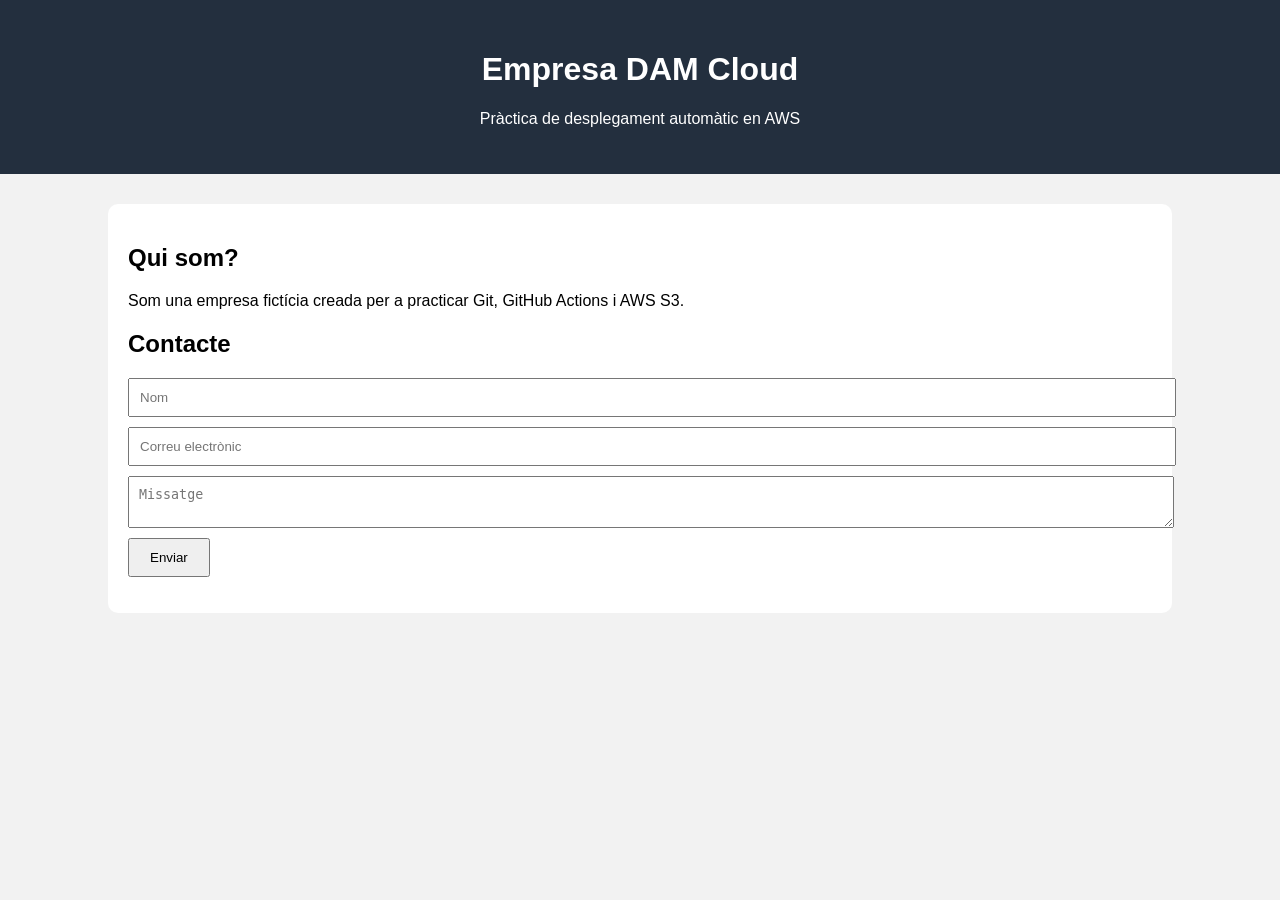
==== index.html @ 0080b575 "Versió inicial de la web" ====
<!DOCTYPE html>
<html lang="ca">
<head>
 <meta charset="UTF-8">
 <title>Empresa DAM</title>
 <link rel="stylesheet" href="css/style.css">
</head>
<body>
 <header>
 <h1>Empresa DAM Cloud</h1>
 <p>Pràctica de desplegament automàtic en AWS</p>
 </header>
 <main>
 <section>
 <h2>Qui som?</h2>
 <p>Som una empresa fictícia creada per a practicar Git, GitHub
Actions i AWS S3.</p>
 </section>
 <section>
 <h2>Contacte</h2>
 <form>
 <input type="text" placeholder="Nom">
 <input type="email" placeholder="Correu electrònic">
 <textarea placeholder="Missatge"></textarea>
 <button type="button"
onclick="mostrarMissatge()">Enviar</button>
 </form>
 <p id="resposta"></p>
 </section>
 </main>
 <script src="js/script.js"></script>
</body>
</html>
---- css/style.css ----
body {
 font-family: Arial, sans-serif;
 margin: 0;
 background-color: #f2f2f2;
}
header {
 background-color: #232f3e;
 color: white;
 text-align: center;
 padding: 30px;
}
main {
 width: 80%;
 margin: 30px auto;
 background-color: white;
 padding: 20px;
 border-radius: 10px;
}
input, textarea {
 display: block;
 width: 100%;
 margin-bottom: 10px;
 padding: 10px;
}
button {
 padding: 10px 20px;
 cursor: pointer;
}
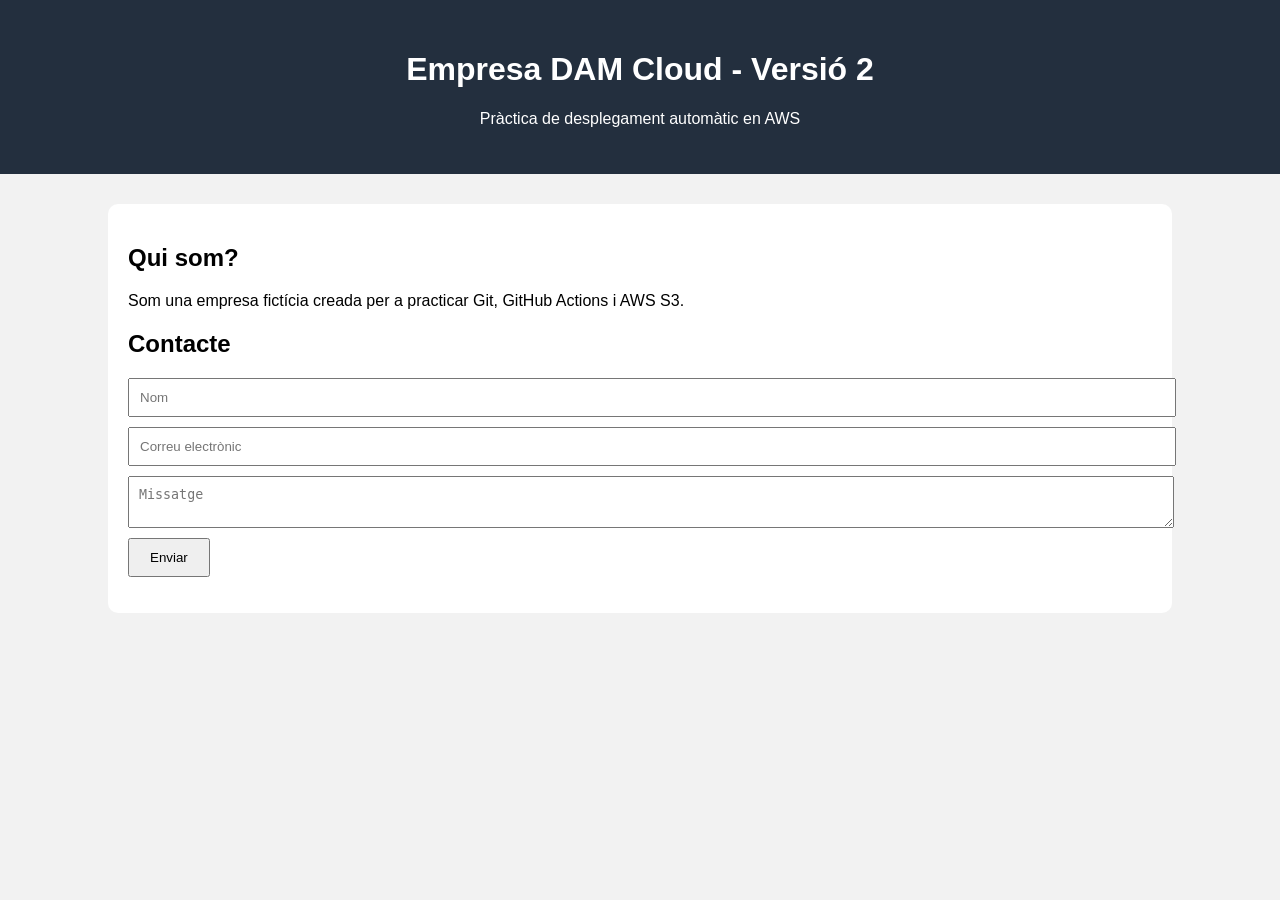
==== commit cfb56ba4: "Actualitzat títol de la pàgina" ====
--- a/index.html
+++ b/index.html
@@ -7,7 +7,7 @@
 </head>
 <body>
  <header>
- <h1>Empresa DAM Cloud</h1>
+ <h1>Empresa DAM Cloud - Versió 2</h1>
  <p>Pràctica de desplegament automàtic en AWS</p>
  </header>
  <main>
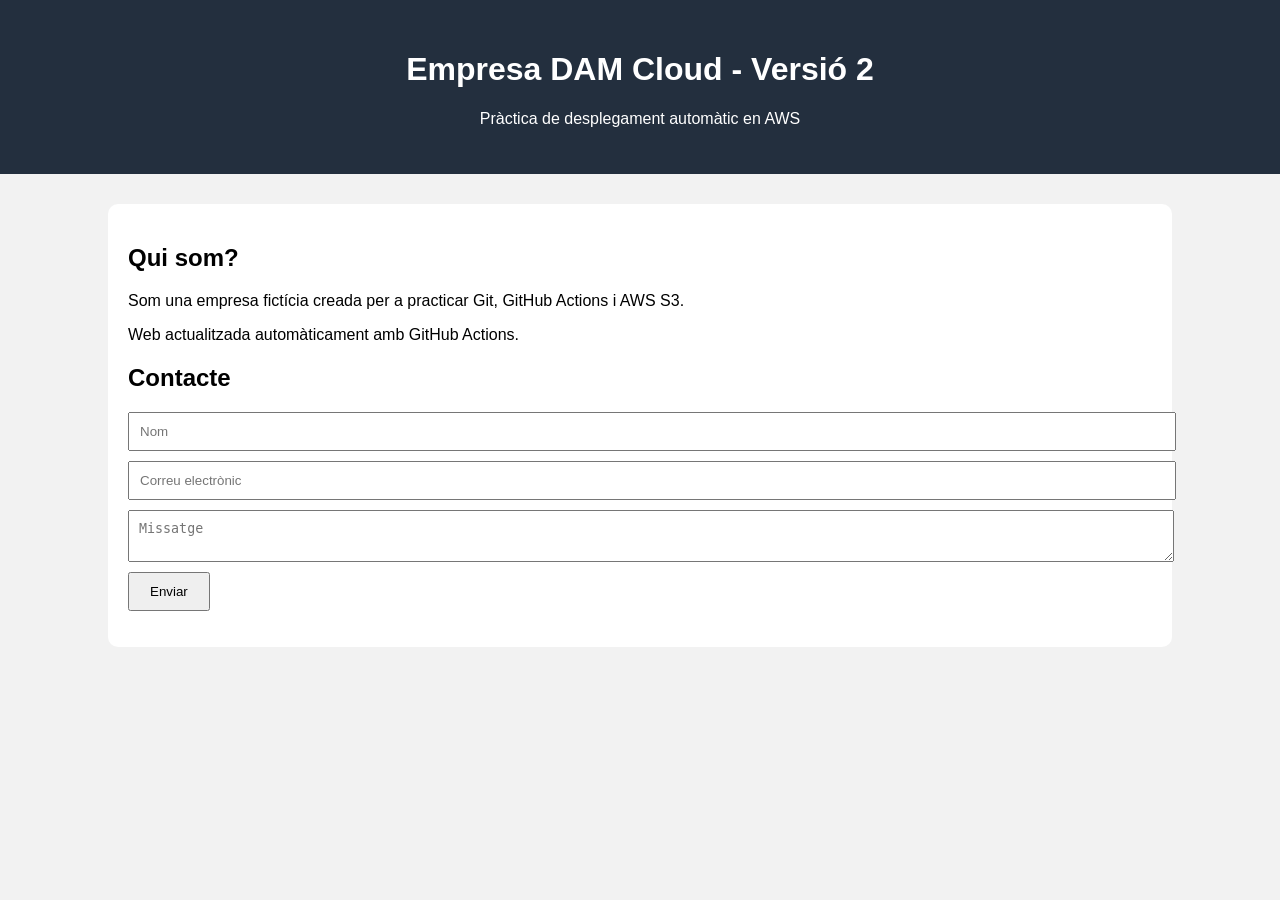
==== commit 1babb941: "Prova de desplegament automàtic" ====
--- a/index.html
+++ b/index.html
@@ -15,6 +15,7 @@
  <h2>Qui som?</h2>
  <p>Som una empresa fictícia creada per a practicar Git, GitHub
 Actions i AWS S3.</p>
+ <p>Web actualitzada automàticament amb GitHub Actions.</p>
  </section>
  <section>
  <h2>Contacte</h2>
